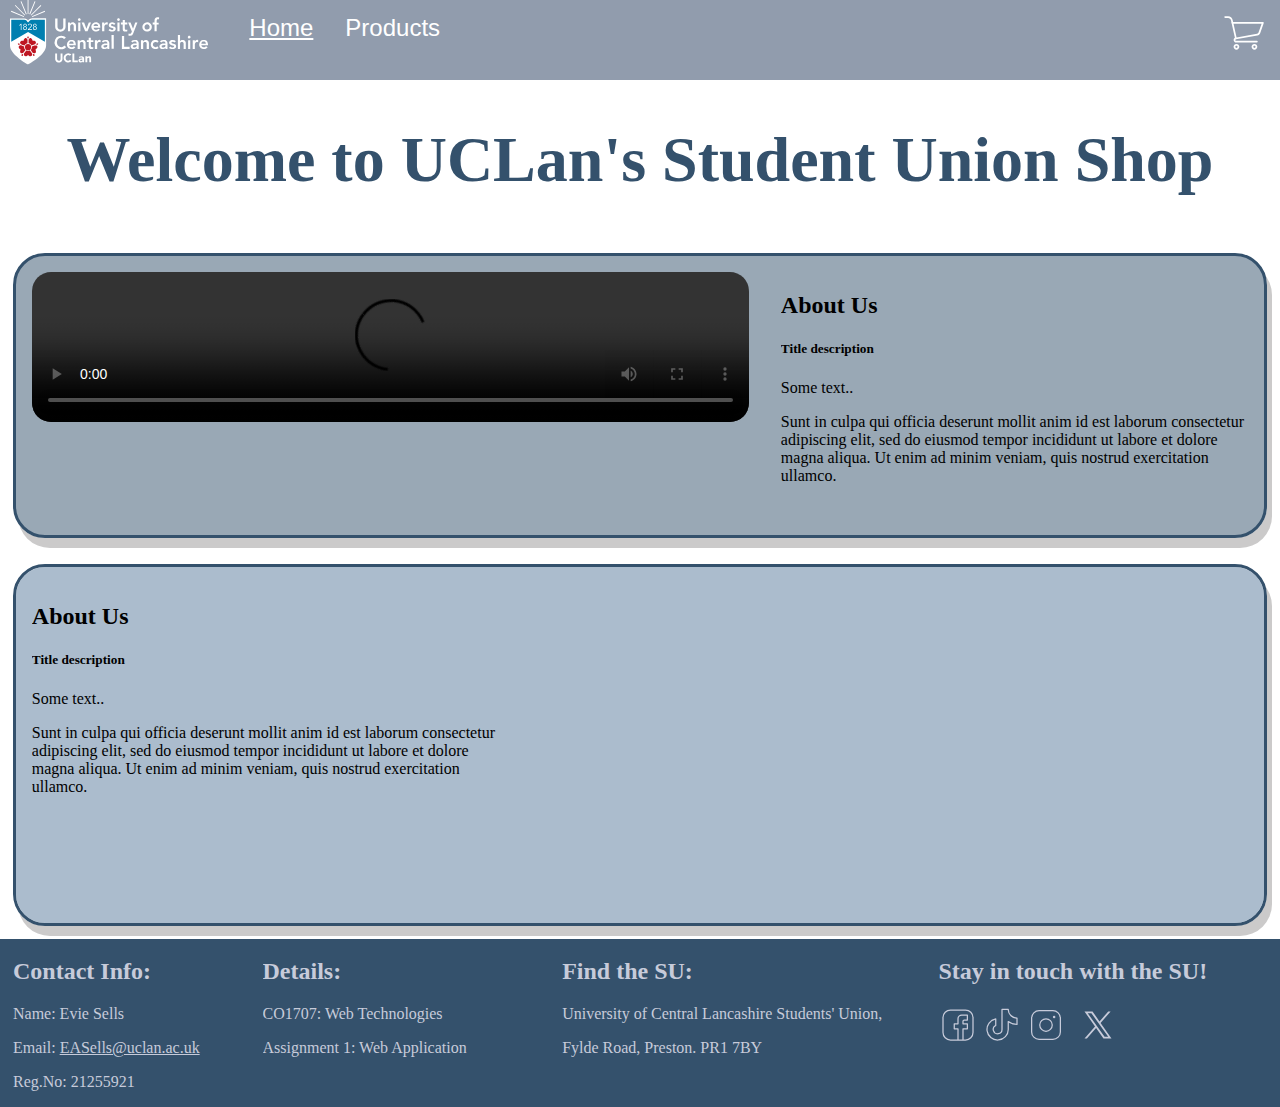
==== index.html @ a4678c53 "Product Page completed" ====
<!-- Conatins 2 videos and a welcome message -->

<!DOCTYPE html>
<html lang="en">

<head>
    <!-- link to the stylesheet -->
    <link rel="stylesheet" href="style.css" type= "text/css">
    <link rel="stylesheet" href="headFootStyle.css" type= "text/css">

    <!-- setting up project -->
    <meta charset="UTF-8">
    <meta name="viewport" content="width=device-width, initial-scale=1">
    <title>Evie Sells - UCLan Shop</title>
</head>

<body>
    <header>
        <nav>
            <!-- navigation bar -->
            <div class="topNavBar">
                <!-- adding in logo -->
                <div class="logo">
                    <img src="resources/images/logo.svg" alt="UCLan logo" height="65rem" >
                </div>

                <!-- adding in hamburg menu icon for mobile users -->
                <a class="mobileMenuIcon splitNav" onclick="openHamburgerNav()"><img src="resources/images/other/hamburger-menu-icon.svg" alt="Menu" height="40px"></a>

                <!-- links for page navigation -->
                <li id="navLinks">
                    <a href="index.html" class="activePage">Home</a>
                    <a href="products.html">Products</a>
                    <a href="cart.html" id="cartText">Cart</a> <!-- id allows to hide/display cart text -->
                </li>

                <!-- cart menu icon for desktop / tablet -->
                <a href="cart.html" id="cartIcon" class="splitNav"><img src="resources/images/other/shopping-cart-image.svg" alt="Cart" height="40px"></a>
            </div>
        </nav>

    </header>

<!-- Main -->
    <div class="welcomeToSU">
        <h1>Welcome to UCLan's Student Union Shop</h1>
    </div>

    <div class="homeSection1">
        <div class="homeSection1Video ">
            <div class="welcomeVideoMp4">
                <video width="40%" controls="controls" style="border-radius: 1.2em;" > <!--style="padding:12px; border-radius: 25px; border:3px solid #34516C;-->
                    <source src= 'resources/video/video.mp4' type="video/mp4" />
                </video>
            </div>
        </div>
        
        <div class="homeSection1Text">
            <h2>About Us</h2>
            <h5>Title description</h5>
            <p>Some text..</p>
            <p>Sunt in culpa qui officia deserunt mollit anim id est laborum consectetur adipiscing elit, sed do eiusmod tempor incididunt ut labore et dolore magna aliqua. Ut enim ad minim veniam, quis nostrud exercitation ullamco.</p>
            <br>
        </div>
    </div>

    <div class="breakPoint"></div>

    <div class="homeSection2">
        <div class="homeSection2Text ">
            <h2>About Us</h2>
            <h5>Title description</h5>
            <p>Some text..</p>
            <p>Sunt in culpa qui officia deserunt mollit anim id est laborum consectetur adipiscing elit, sed do eiusmod tempor incididunt ut labore et dolore magna aliqua. Ut enim ad minim veniam, quis nostrud exercitation ullamco.</p>
            <br>
        </div>

        <div class="homeSection2Video">
            <div class="welcomeVideoYT">
                <iframe width="70%" height="320px" allowfullscreen style="border-radius: 2em; border:none"
                    src="https://youtube.com/embed/EI_lco-qdw8">
                </iframe>
            </div>
        </div>
    </div>

    <div class="breakPoint"></div>

<!-- Footer -->
    <footer>
        <div class="contactInfo">
            <h2>Contact Info:</h2>
            <p>Name: Evie Sells</p>
            <p>Email: <a id="emailAddress" href="mailto:EASells@uclan.ac.uk">EASells@uclan.ac.uk</a></p>
            <p>Reg.No: 21255921</p>
        </div>

        <div class="assignmentDetails">
            <h2>Details:</h2>
            <p>CO1707: Web Technologies</p>
            <p>Assignment 1: Web Application</p>
        </div>

        <div class="FindSU">
            <h2>Find the SU:</h2>
            <p>University of Central Lancashire Students' Union,</p>
            <p>Fylde Road, Preston. PR1 7BY</p>
        </div>

        <div class="socialMediaIcons">
            <h2>Stay in touch with the SU!</h2>

            <div class="iconsFooter">
                <a href="https://www.facebook.com/uclanstudentsunion/">
                    <img src='resources/images/social media icons/facebook-social-media-icon.svg' alt="Facebook icon" height="40">
                </a>
    
                <a href="https://www.tiktok.com/@uclansu">
                    <img src='resources/images/social media icons/tiktok-social-media-icon.svg' alt="TikTok icon" height="40">
                </a>
    
                <a href="https://www.instagram.com/uclansu/">
                    <img src='resources/images/social media icons/instagram-social-media-icon.svg' alt="Instagram icon" height="40">
                </a>
    
                <a href="https://x.com/i/flow/login?redirect_after_login=%2FUCLanSU">
                    <img src='resources/images/social media icons/x-social-media-black-icon.svg' alt="X icon" height="40">
                </a>
            </div>
        </div>
    </div>
    </footer>


<!-- script - JS -->
    <script>
        // Open / Close hamburger navigation function
        function openHamburgerNav()
        {
            // get navLink and set as linksNav
            var linksNav = document.getElementById("navLinks");
            // If nav shown, hide
            if (linksNav.style.display === "inline-table") {
                linksNav.style.display = "none";
            } 
            // If nav hidden, show
            else {
                linksNav.style.display = "inline-table";
            }
        }

    </script>
</body>
</html>
---- style.css ----
/* style sheet */

/* css applied to everything / all screens */
* {
    box-sizing: border-box;
    overflow-x: hidden;
}

body {
    margin: 0;
}
/* css for body -- index page*/
h1 {
    text-align: center;
    color: #34516C;    
}

.welcomeVideoMp4 {
    width: 250%;
    float: inline-start;
}

.welcomeVideoYT {
    width: 140%;
    float: inline-start;
}

.homeSection1 {  
    display: flex;
    flex-wrap: wrap;
    margin: 1%; 
    border-radius: 2em;
    border:3px solid #34516C;
    height: auto;
    background-color: rgb(52, 81, 108, 0.5);  /* primary grey set at 50% transparany */
    box-shadow: 5px 10px #cbcaca;
}

.homeSection1Video {
    flex: 60%;
    border-radius: 2em;
    padding: 1em;
}

.homeSection1Text {
    flex: 40%;
    padding: 1em;
}

.homeSection2 {  
    display: flex;
    flex-wrap: wrap;
    margin: 1%; 
    border-radius: 2em;
    border: 3px solid #34516C;
    box-shadow: 5px 10px #cbcaca;
}

.homeSection2Text {
    flex: 40%;
    background-color:  rgb(87, 122, 155, 0.5);  /* slate set at 50% transparany */
    padding: 1em;
}

.homeSection2Video {
    flex: 60%;
    background-color:  rgb(87, 122, 155, 0.5);  /* slate set at 50% transparany */
    padding: 1em;
}

/* css for product page */
.productCard {
    /* box-shadow: 0 4px 8px 0 rgba(0, 0, 0, 0.2); */
    border: solid #34516C;
    border-radius: 25px;
    max-width: 250px;
    margin: 0.7em;
    padding: 0.5em;
    text-align: center;
    font-family: arial;
  }
  
.productPrice {
    color: grey;
    font-size: 1.2em;
}

.productDescription{
    font-size: 1em;
}

.productName{
    font-size: 1.3em;
}

.productCard button {
    border: solid #34516C;
    border-radius: 16px;
    outline: 0;
    padding: 8px;
    color: white;
    background-color: #34516C;
    text-align: center;
    cursor: pointer;
    width: 100%;
    font-size: 1em;
}

.productCard button:hover {
    opacity: 0.7;
}

#tshirtContainer {
    display: flex;
    flex-wrap: wrap;
    justify-content: center;
}

#hoodyContainer {
    display: flex;
    flex-wrap: wrap;
    justify-content: center;
    border: none;
}

#jumperContainer {
    display: flex;
    flex-wrap: wrap;
    justify-content: center;
    border: none;
}


/* css for mobile version */
@media screen and (max-width: 768px) {
    /* css for all */
    h1 {
        font-size: 2em;
    }

    /* css for index page */
    .homeSection1 {
        flex-direction: column;
    }

    .homeSection2 {
        flex-direction: column;
    }

}

   /* css for tablet version */
@media screen and (max-width: 1024px) and (min-width: 769px) {
    /* css for all */
    h1 {
        font-size: 3em;
    }
    
}

  /* css for desktop version */
@media screen and (min-width: 1025px) {    
    /* css for all */
    h1 {
        font-size: 4em;
    }
}
---- headFootStyle.css ----
/* style sheet for header and footer */

/* css applied to everything / all screens */
* {
    box-sizing: border-box;
    overflow-x: hidden;
}

/* css for navigation bar */
header {
    width: 100%;
    height: auto;
    position: sticky;
    background-color: #919CAD; /* Silver from colour palette */
}

.logo {
    padding-left: 10px;
    padding-right: 25px;
    float: left;
    height: 15%;
}

.topNavBar a.activePage {
    text-decoration: underline;
}

.topNavBar {
    background-color: #919CAD;
    overflow: hidden;
    position: relative;
}
  
.topNavBar a {
    color: white;
    font-family: 'Segoe UI', Tahoma, 'Geneva', Verdana, sans-serif;
    padding: 14px 16px 0.9em;
    display: block;
    text-decoration: none;
    font-size: 1.5em;
    font-weight: 480;
}
  
.topNavBar a:hover {
    text-decoration: underline;
}
  
.topNavBar a.splitNav {
    float: right;
    padding-top: 1%; 
}



/* css for footer */
footer {
    display: grid;
    gap: 1px 3px;
    left: 0;
    bottom: 0;
    width: 100%;
    background-color: #34516C;
    color: #C7CBDA;
    text-align: left;
}

#emailAddress {
    color: #C7CBDA;
}

.iconsFooter {
    display: block;
    margin: auto;
    width: 100%;
}

.socialMediaIcons a {
    text-decoration: none;
} 



/* css for mobile version */
@media screen and (max-width: 768px) {
    /* css for navigation */
    .topNavBar a#cartIcon {
        display: none;
    }

    .topNavBar #navLinks {
        display: none;
        width: 100%;
        font-size: 0.8em;
        background-color: rgb(52, 81, 108, 0.3);
    }

    .topNavBar a.mobileMenuIcon {
        display: inline;
    }

    .topNavBar a#cartText {
        display: inline-table;
    }


    /* css for body */





    /* css for footer */
    .contactInfo {
        margin-left: 5%;
        margin-right: 2%;
        text-decoration: none;
        grid-column: 1;
    }
    
    .assignmentDetails {
        margin-left: 2%;
        margin-right: 2%;
        grid-column: 2;
    }
    
    .FindSU {
        margin-right: 2%;
        margin-left: 5%;
        grid-column: 1;
        grid-row: 2;
    }
    
    .socialMediaIcons {
        display: inline;
        margin: 2%;
        grid-column: 2;
        grid-row: 2;
    }
    
}


   /* css for tablet version */
@media screen and (max-width: 1024px) and (min-width: 769px) {
    /* css for navigation */
    .topNavBar a {
        float: inline-start;
    }

    .topNavBar a#cartIcon {
        display: inline;
        padding-top: 1%; 
    }

    .topNavBar #navLinks {
        display: inline-block;
    }

    .topNavBar a.mobileMenuIcon {
        display: none;
    }

    .topNavBar a#cartText {
        display: none;
    }


    /* css for body */




    /* css for footer */
    .contactInfo {
        margin-left: 5%;
        margin-right: 2%;
        text-decoration: none;
        grid-column: 1;
    }
        
    .FindSU {
        margin-right: 2%;
        margin-left: 5%;
        grid-column: 3;
    }
    
}



  /* css for desktop version */
@media screen and (min-width: 1025px) {
    /* css for navigation */
    .topNavBar a {
        float: inline-start;
    }

    .topNavBar a#cartIcon {
        display: inline;
        padding-top: 1%; 
    }

    .topNavBar #navLinks {
        display: inline-block;
    }

    .topNavBar a.mobileMenuIcon {
        display: none;
    }

    .topNavBar a#cartText {
        display: none;
    }
    
    /* css for body */
   



    /* css for footer */
    .contactInfo {
        margin-left: 5%;
        margin-right: 2%;
        text-decoration: none;
        grid-column: 1;
    }
    
    #emailAddress {
        color: #C7CBDA;
    }
    
    .FindSU {
        margin-right: 2%;
        margin-left: 5%;
        grid-column: 3;
    }
    
    .socialMediaIcons {
        display: inline;
        grid-column: 4;
    }
}
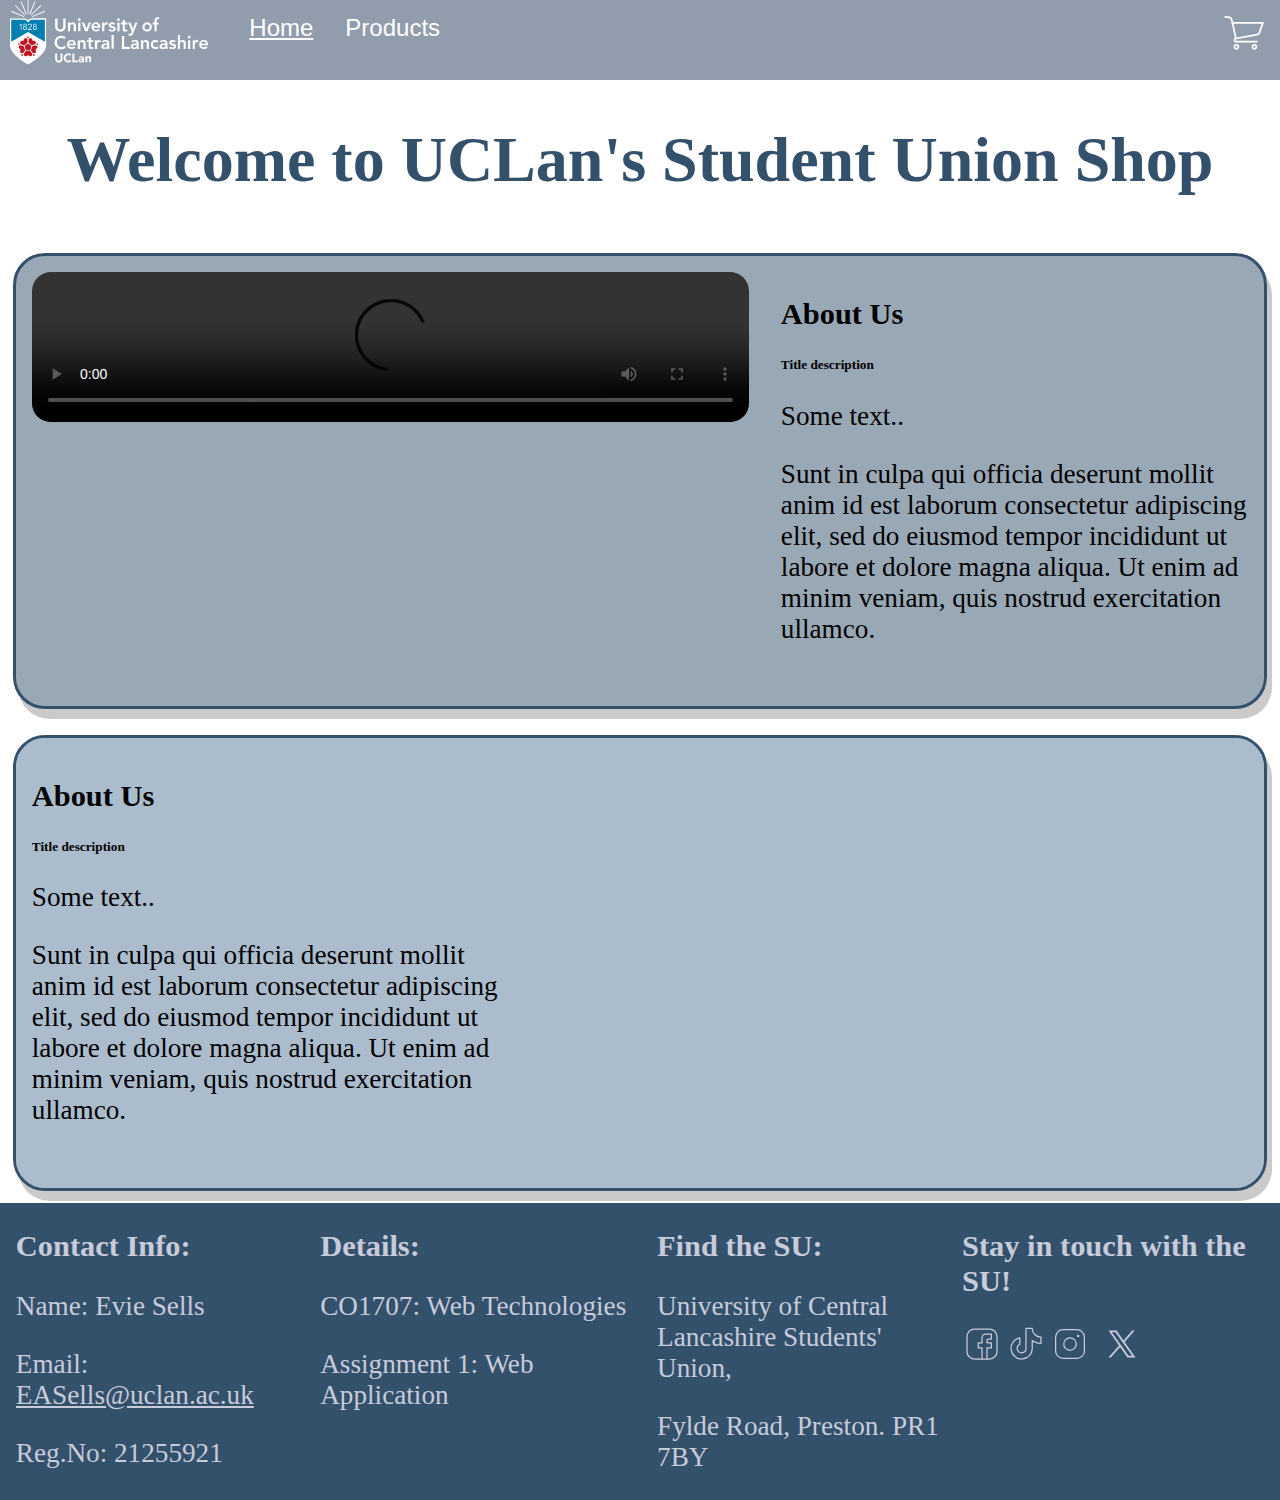
==== commit 462e5dca: "Item page and product page updates" ====
--- a/index.html
+++ b/index.html
@@ -1,4 +1,10 @@
 <!-- Conatins 2 videos and a welcome message -->
+<!-- 
+Evie Sells
+Reg No. 21255921
+Email: EASells@uclan.ac.uk 
+-->
+
 
 <!DOCTYPE html>
 <html lang="en">
@@ -29,9 +35,9 @@
 
                 <!-- links for page navigation -->
                 <li id="navLinks">
-                    <a href="index.html" class="activePage">Home</a>
-                    <a href="products.html">Products</a>
-                    <a href="cart.html" id="cartText">Cart</a> <!-- id allows to hide/display cart text -->
+                    <a href="index.html" target="_self"  class="activePage">Home</a>
+                    <a href="products.html" target="_self" >Products</a>
+                    <a href="cart.html" target="_self" id="cartText">Cart</a> <!-- id allows to hide/display cart text -->
                 </li>
 
                 <!-- cart menu icon for desktop / tablet -->
--- a/style.css
+++ b/style.css
@@ -9,12 +9,13 @@
 body {
     margin: 0;
 }
+
+h1 {
+    text-align: center;
+    color: #34516C;    
+}
+
 /* css for body -- index page*/
-h1 {
-    text-align: center;
-    color: #34516C;    
-}
-
 .welcomeVideoMp4 {
     width: 250%;
     float: inline-start;
@@ -68,7 +69,23 @@
     padding: 1em;
 }
 
+
+
 /* css for product page */
+
+#scrollToTopBtn {
+    float: right;
+    position: fixed;
+    border: solid #34516C;
+    border-radius: 100px;
+    background-color: #34516C;
+    color: white;
+    font-size: 100%;
+    padding: 10px;
+    margin: 10px;
+}
+
+
 .productCard {
     /* box-shadow: 0 4px 8px 0 rgba(0, 0, 0, 0.2); */
     border: solid #34516C;
@@ -89,11 +106,11 @@
     font-size: 1em;
 }
 
-.productName{
+.productName {
     font-size: 1.3em;
 }
 
-.productCard button {
+.addToBagBtn {
     border: solid #34516C;
     border-radius: 16px;
     outline: 0;
@@ -110,6 +127,15 @@
     opacity: 0.7;
 }
 
+.productCard .productImage:hover {
+    opacity: 0.5;
+}
+
+.readMoreLink {
+    font-size: 0.9em;
+    padding: auto;
+}
+
 #tshirtContainer {
     display: flex;
     flex-wrap: wrap;
@@ -120,16 +146,50 @@
     display: flex;
     flex-wrap: wrap;
     justify-content: center;
-    border: none;
 }
 
 #jumperContainer {
     display: flex;
     flex-wrap: wrap;
     justify-content: center;
-    border: none;
-}
-
+}
+
+
+/* css for item page */
+#backToPageBtn {
+    float: left;
+    position: fixed;
+    border: solid #34516C;
+    border-radius: 100px;
+    background-color: #34516C;
+    color: white;
+    font-size: 100%;
+    padding: 10px;
+    margin: 10px;
+}
+
+.itemPageContainer {
+    display: block;
+    flex-wrap: wrap;
+    justify-content: center;
+    text-align: center;
+    margin: 0.7em;
+    /* padding: 0.5em;     */
+}
+
+#imageProduct {
+    margin-left: auto;
+    margin-right: auto;
+    display: block;
+}
+
+#colourText {
+    display: inline;
+}
+
+#colourProduct {
+    display: inline;
+}
 
 /* css for mobile version */
 @media screen and (max-width: 768px) {
@@ -147,6 +207,27 @@
         flex-direction: column;
     }
 
+    /* css for item page */
+    #descProduct {
+        font-size: 1em;
+    }
+    
+    #nameProduct {
+        font-size: 1.5em;
+    }
+
+    #priceProduct {
+        font-size: 1.3em;
+    } 
+
+    #colourText {
+        font-size: 1.3em;
+    }
+
+    #colourProduct {
+        font-size: 1.3em;
+    }
+
 }
 
    /* css for tablet version */
@@ -155,7 +236,29 @@
     h1 {
         font-size: 3em;
     }
-    
+
+    /* css for item page */
+    #descProduct {
+        font-size: 1.5em;
+    }
+
+    #nameProduct {
+        font-size: 1.9em;
+    }
+
+    #priceProduct {
+        font-size: 1.7em;
+    } 
+
+    #colourText {
+        font-size: 1.7em;
+    }
+
+    #colourProduct {
+        font-size: 1.7em;
+    }
+
+
 }
 
   /* css for desktop version */
@@ -164,4 +267,26 @@
     h1 {
         font-size: 4em;
     }
+    
+    /* css for item page */
+    #descProduct {
+        font-size: 2.1em;
+    }
+
+    #nameProduct {
+        font-size: 2.5em;
+    }
+
+    #priceProduct {
+        font-size: 2.3em;
+    } 
+
+    #colourText {
+        font-size: 2.3em;
+    }
+
+    #colourProduct {
+        font-size: 2.3em;
+    }
+
 }--- a/headFootStyle.css
+++ b/headFootStyle.css
@@ -102,11 +102,15 @@
         display: inline-table;
     }
 
-
-    /* css for body */
-
-
-
+    /* css for all */
+
+    h2 {
+        font-size: 1.25em;
+    }
+
+    p {
+        font-size: 1em;
+    }
 
 
     /* css for footer */
@@ -164,11 +168,14 @@
         display: none;
     }
 
-
-    /* css for body */
-
-
-
+    /* css for all */
+    h2 {
+        font-size: 1.5em;
+    }
+
+    p {
+        font-size: 1.3em;
+    }
 
     /* css for footer */
     .contactInfo {
@@ -212,7 +219,14 @@
         display: none;
     }
     
-    /* css for body */
+    /* css for all */
+    h2 {
+        font-size: 1.9em;
+    }
+
+    p {
+        font-size: 1.7em;
+    }
    
 
 
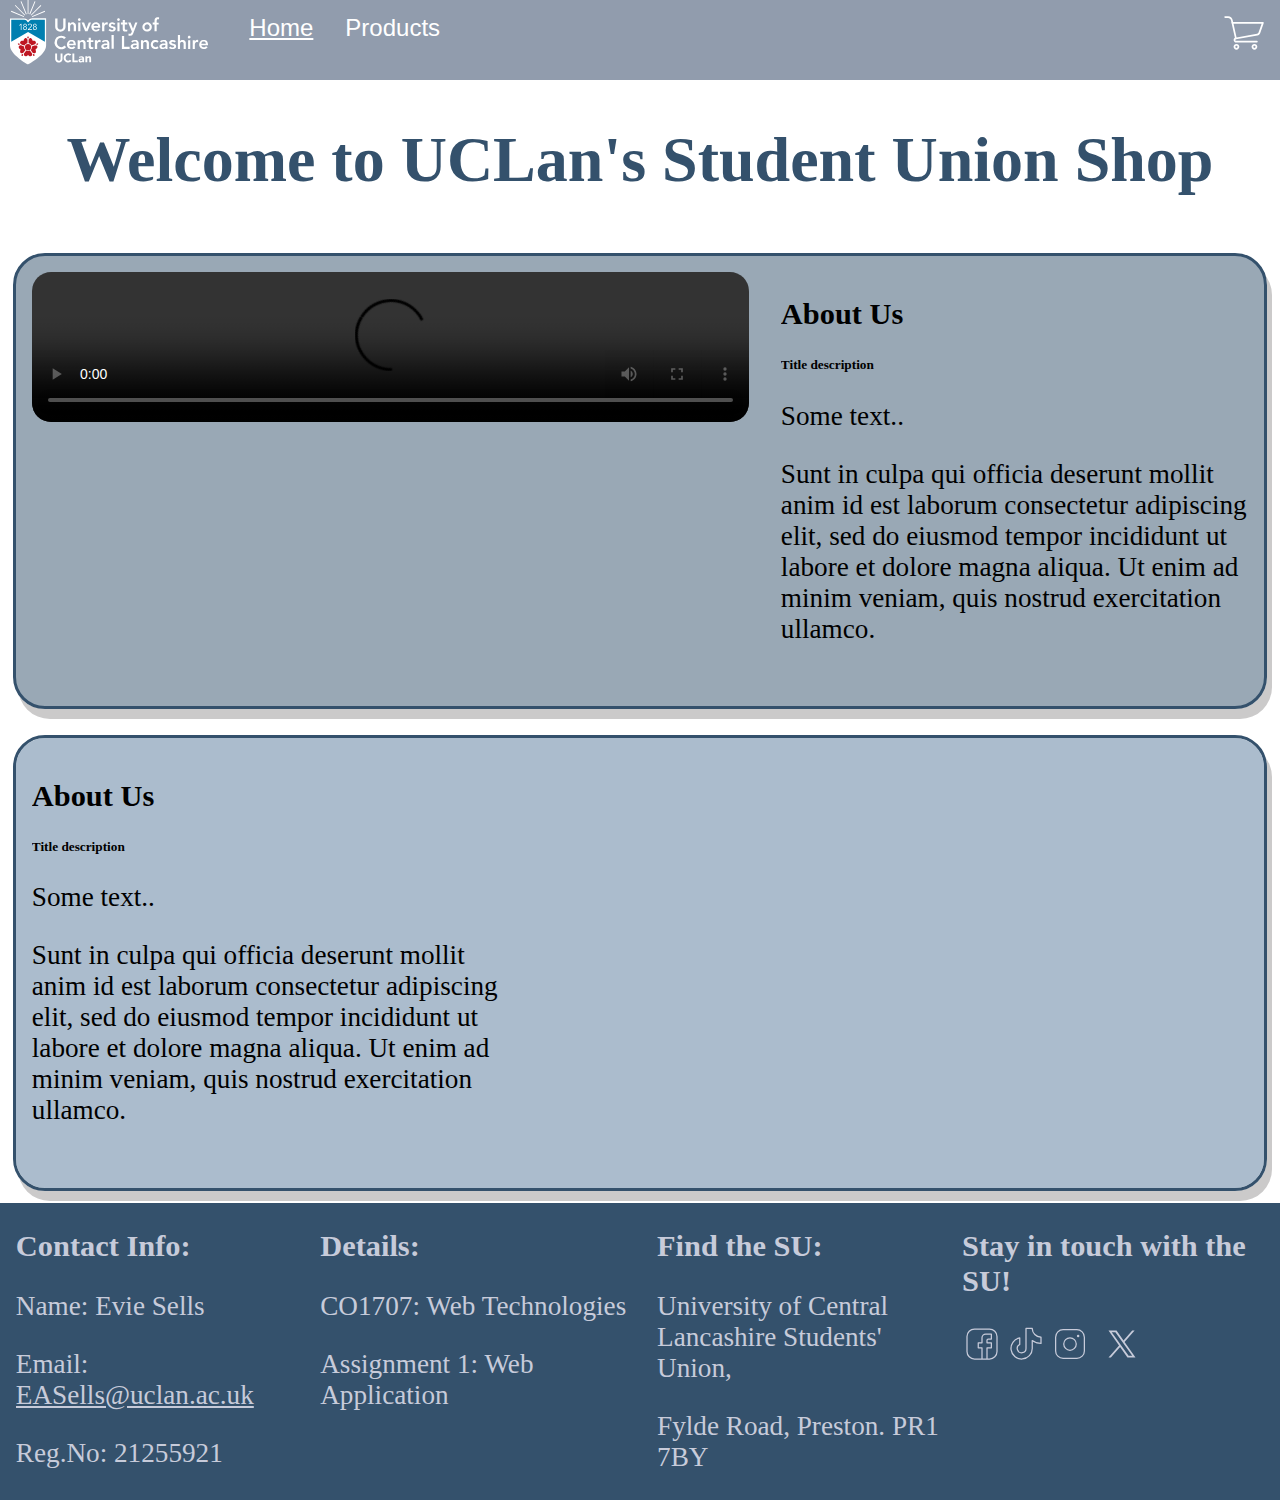
==== commit 326e6975: "back to product update" ====
--- a/index.html
+++ b/index.html
@@ -155,6 +155,9 @@
             }
         }
 
+        //sets scroll height to 0 -- for products page
+        sessionStorage.setItem("scrollHeight", 0);
+
     </script>
 </body>
 </html>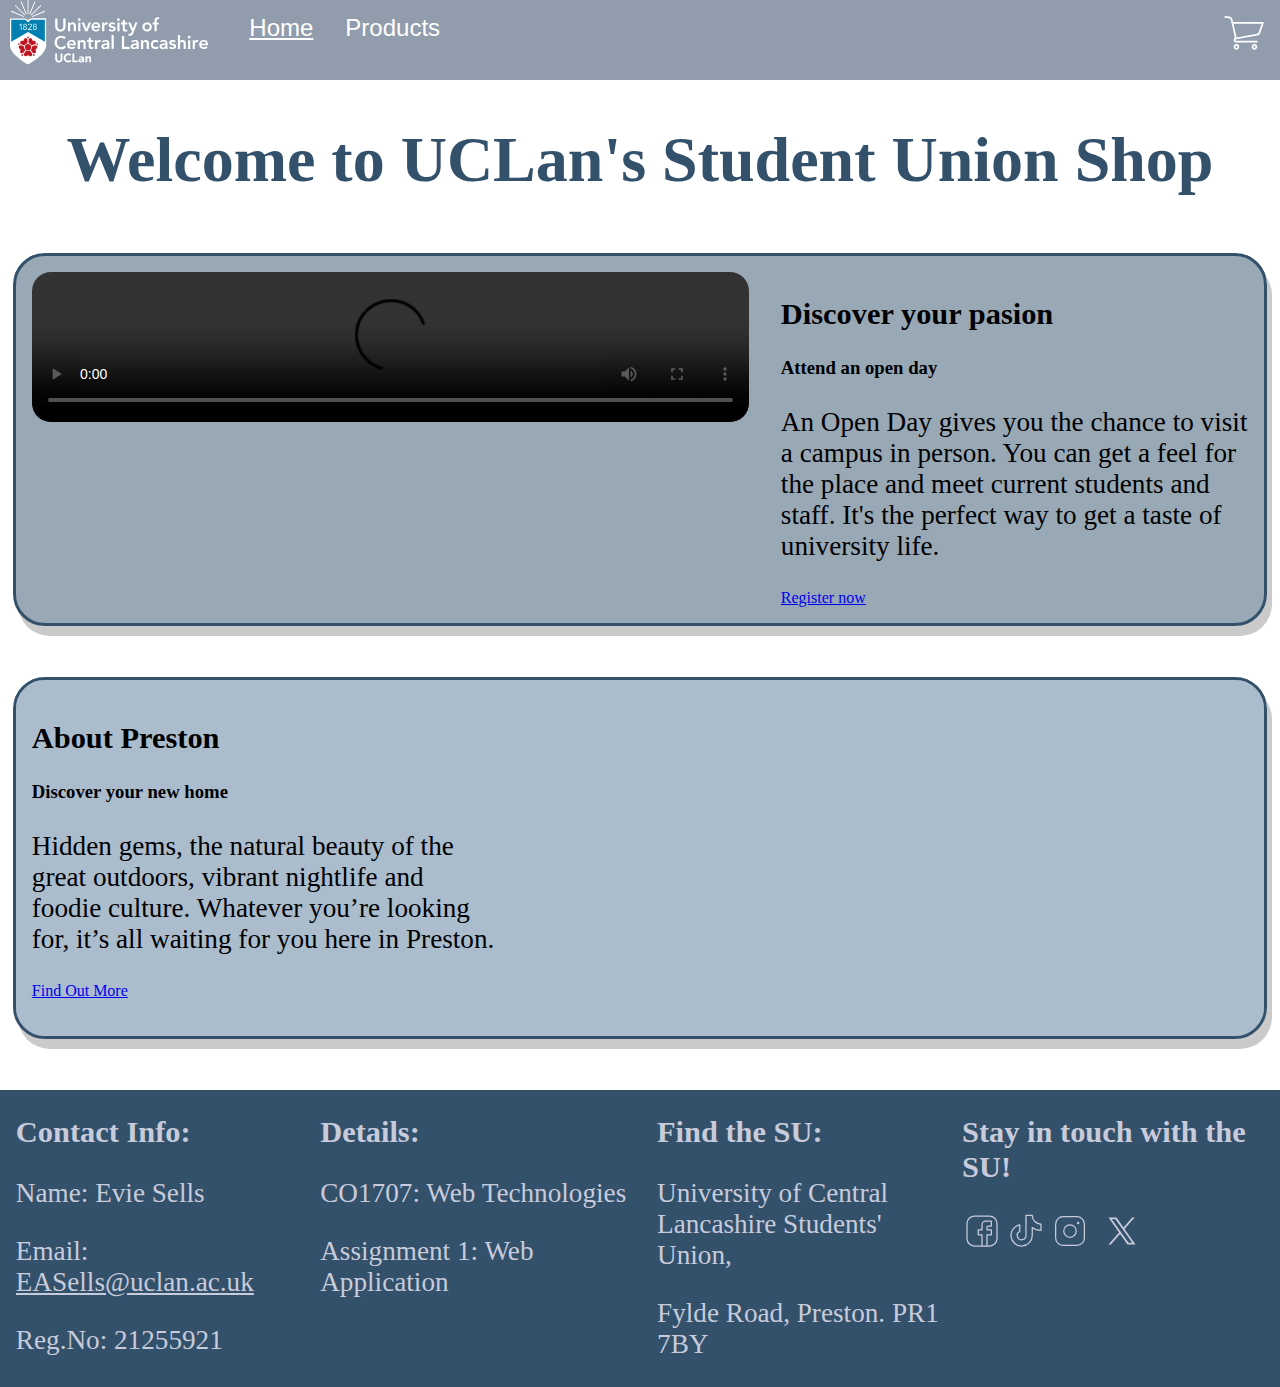
==== commit 14c85e1a: "total price added" ====
--- a/index.html
+++ b/index.html
@@ -44,7 +44,6 @@
                 <a href="cart.html" id="cartIcon" class="splitNav"><img src="resources/images/other/shopping-cart-image.svg" alt="Cart" height="40px"></a>
             </div>
         </nav>
-
     </header>
 
 <!-- Main -->
@@ -55,17 +54,19 @@
     <div class="homeSection1">
         <div class="homeSection1Video ">
             <div class="welcomeVideoMp4">
-                <video width="40%" controls="controls" style="border-radius: 1.2em;" > <!--style="padding:12px; border-radius: 25px; border:3px solid #34516C;-->
+                <video width="40%" controls="controls" style="border-radius: 1.2em;" >
                     <source src= 'resources/video/video.mp4' type="video/mp4" />
                 </video>
             </div>
         </div>
         
         <div class="homeSection1Text">
-            <h2>About Us</h2>
-            <h5>Title description</h5>
-            <p>Some text..</p>
-            <p>Sunt in culpa qui officia deserunt mollit anim id est laborum consectetur adipiscing elit, sed do eiusmod tempor incididunt ut labore et dolore magna aliqua. Ut enim ad minim veniam, quis nostrud exercitation ullamco.</p>
+            <h2>Discover your pasion</h2>
+            <h3>Attend an open day </h3>
+            <p>An Open Day gives you the chance to visit a campus in person. You can get a feel for the place and meet current students and staff. 
+                It's the perfect way to get a taste of university life.
+            </p>
+            <a href="https://www.uclan.ac.uk/open-days" target="_blank" >Register now</a>
             <br>
         </div>
     </div>
@@ -74,10 +75,11 @@
 
     <div class="homeSection2">
         <div class="homeSection2Text ">
-            <h2>About Us</h2>
-            <h5>Title description</h5>
-            <p>Some text..</p>
-            <p>Sunt in culpa qui officia deserunt mollit anim id est laborum consectetur adipiscing elit, sed do eiusmod tempor incididunt ut labore et dolore magna aliqua. Ut enim ad minim veniam, quis nostrud exercitation ullamco.</p>
+            <h2>About Preston</h2>
+            <h3>Discover your new home</h3>
+            <p>Hidden gems, the natural beauty of the great outdoors, vibrant nightlife and foodie culture. 
+                Whatever you’re looking for, it’s all waiting for you here in Preston.</p>
+                <a href="https://www.uclan.ac.uk/campuses/preston" target="_blank" >Find Out More</a>
             <br>
         </div>
 
--- a/style.css
+++ b/style.css
@@ -13,6 +13,10 @@
 h1 {
     text-align: center;
     color: #34516C;    
+}
+
+.breakPoint {
+    margin: 2%;
 }
 
 /* css for body -- index page*/
@@ -76,9 +80,9 @@
 #scrollToTopBtn {
     float: right;
     position: fixed;
-    border: solid #34516C;
+    border: solid #577A9B;
     border-radius: 100px;
-    background-color: #34516C;
+    background-color: #577A9B; /* slate */
     color: white;
     font-size: 100%;
     padding: 10px;
@@ -136,6 +140,10 @@
     padding: auto;
 }
 
+.readMoreLink:hover {
+    text-decoration: underline;
+}
+
 #tshirtContainer {
     display: flex;
     flex-wrap: wrap;
@@ -158,7 +166,7 @@
 /* css for item page */
 #backToPageBtn {
     float: left;
-    position: fixed;
+    position: absolute;
     border: solid #34516C;
     border-radius: 100px;
     background-color: #34516C;
@@ -191,6 +199,99 @@
     display: inline;
 }
 
+
+
+
+
+/* css for cart page */
+/* .itemCartCard {
+    display: flex;
+    flex-direction: row;
+}
+
+.itemCartCard .splitScreen {
+    float: right;
+}
+
+.quanityItemCart {
+    display: flex;
+    flex-direction: column;
+}
+ */
+#itemCartContainer {
+    display: flex;
+    flex-direction: column;
+    margin: 10px;
+}
+
+.itemCartCard {
+    display: grid;
+    flex-direction: row;
+    justify-content: stretch;
+    align-items: stretch;
+    border-bottom: 2px solid #C7CBDA;
+    margin-top: 5px;
+    margin-bottom: 3px;
+}
+
+.itemCartImage {
+    grid-column: 1;
+}
+.itemCartCard .itemCartImage:hover {
+    opacity: 0.5;
+}
+
+.itemCartInfo{
+    display: flex;
+    flex-direction: column;
+    /* justify-content: left; */
+    grid-column: 2;
+    margin:0;
+}
+
+.itemCartQuanity {
+    display: flex;
+    flex-direction: column;
+    grid-column: 3;
+}
+
+.quantityBtns {
+    display: inline;
+    justify-items: center;
+}
+
+.itemCartName {
+    margin-top: 0;
+    margin-bottom: 0;
+}
+
+.itemCartPrice {
+    margin-top: 3px;
+    margin-bottom: 0;
+}
+
+.itemCartColour {
+    margin-top: 3px;
+    margin-bottom: 0;
+}
+
+.itemCartQuantityText {
+    margin-top: 0;
+    margin-bottom: 0;
+}
+
+.itemCartQuantityInfo {
+    margin-top: 5px;
+    margin-bottom: 5px;
+}
+
+
+
+
+
+
+
+
 /* css for mobile version */
 @media screen and (max-width: 768px) {
     /* css for all */
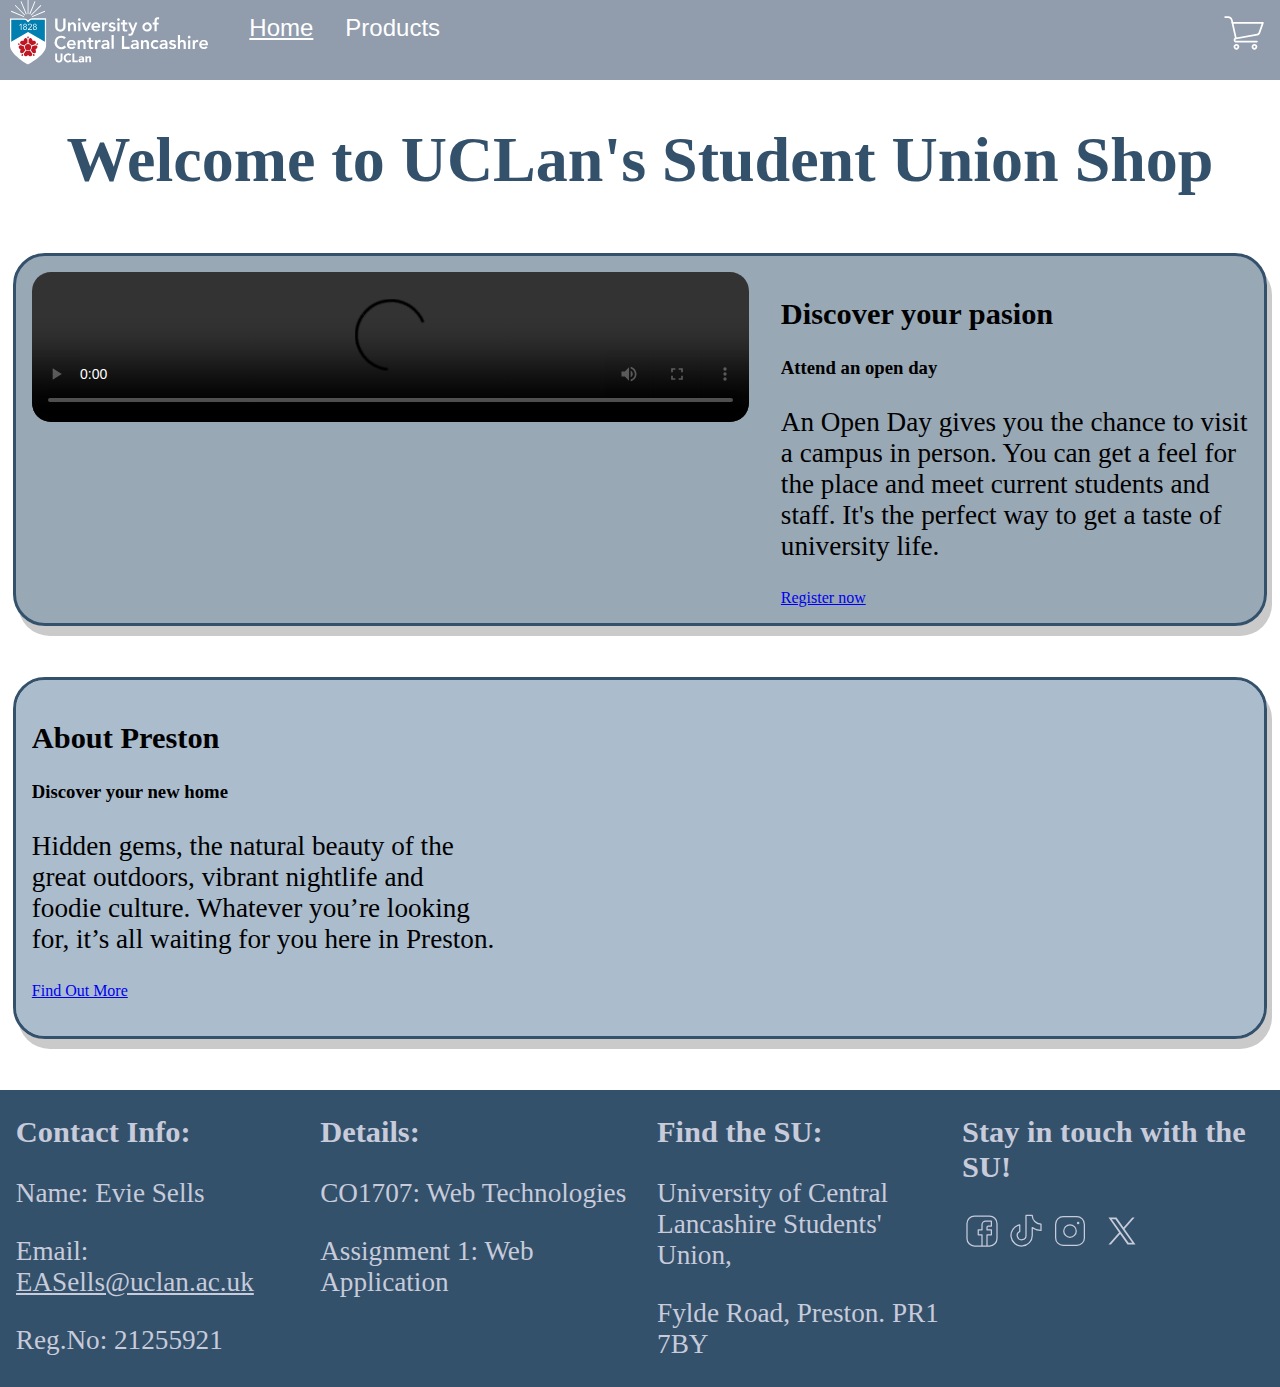
==== commit 986928cd: "update to cart page" ====
--- a/index.html
+++ b/index.html
@@ -50,8 +50,8 @@
     <div class="welcomeToSU">
         <h1>Welcome to UCLan's Student Union Shop</h1>
     </div>
-
-    <div class="homeSection1">
+    
+    <section class="homeSection1">
         <div class="homeSection1Video ">
             <div class="welcomeVideoMp4">
                 <video width="40%" controls="controls" style="border-radius: 1.2em;" >
@@ -69,11 +69,11 @@
             <a href="https://www.uclan.ac.uk/open-days" target="_blank" >Register now</a>
             <br>
         </div>
-    </div>
+    </section>
 
     <div class="breakPoint"></div>
 
-    <div class="homeSection2">
+    <section class="homeSection2">
         <div class="homeSection2Text ">
             <h2>About Preston</h2>
             <h3>Discover your new home</h3>
@@ -90,7 +90,7 @@
                 </iframe>
             </div>
         </div>
-    </div>
+    </section>
 
     <div class="breakPoint"></div>
 
@@ -136,7 +136,6 @@
                 </a>
             </div>
         </div>
-    </div>
     </footer>
 
 
--- a/style.css
+++ b/style.css
@@ -81,7 +81,7 @@
     float: right;
     position: fixed;
     border: solid #577A9B;
-    border-radius: 100px;
+    border-radius: 25px;
     background-color: #577A9B; /* slate */
     color: white;
     font-size: 100%;
@@ -89,6 +89,9 @@
     margin: 10px;
 }
 
+#scrollToTopBtn:hover {
+    opacity: 0.7;
+}
 
 .productCard {
     /* box-shadow: 0 4px 8px 0 rgba(0, 0, 0, 0.2); */
@@ -200,24 +203,7 @@
 }
 
 
-
-
-
 /* css for cart page */
-/* .itemCartCard {
-    display: flex;
-    flex-direction: row;
-}
-
-.itemCartCard .splitScreen {
-    float: right;
-}
-
-.quanityItemCart {
-    display: flex;
-    flex-direction: column;
-}
- */
 #itemCartContainer {
     display: flex;
     flex-direction: column;
@@ -244,7 +230,6 @@
 .itemCartInfo{
     display: flex;
     flex-direction: column;
-    /* justify-content: left; */
     grid-column: 2;
     margin:0;
 }
@@ -285,12 +270,32 @@
     margin-bottom: 5px;
 }
 
-
-
-
-
-
-
+#bagEmptyBtn {
+    border: solid #577A9B;
+    border-radius: 25px;
+    background-color: #577A9B; /* slate */
+    color: white;
+    font-size: 100%;
+    width: 50%;
+    padding: 10px;
+    margin-left: 25%;
+    margin-right: 25%;
+}
+
+#bagEmptyBtn:hover {
+    opacity: 0.7;
+}
+
+#totalPrice {
+    border: solid #577A9B;
+    border-radius: 25px;
+    background-color: #577A9B; /* slate */
+    color: white;
+    font-size: 100%;
+    padding: 10px;
+    margin: 10px;
+    float: right;
+}
 
 /* css for mobile version */
 @media screen and (max-width: 768px) {
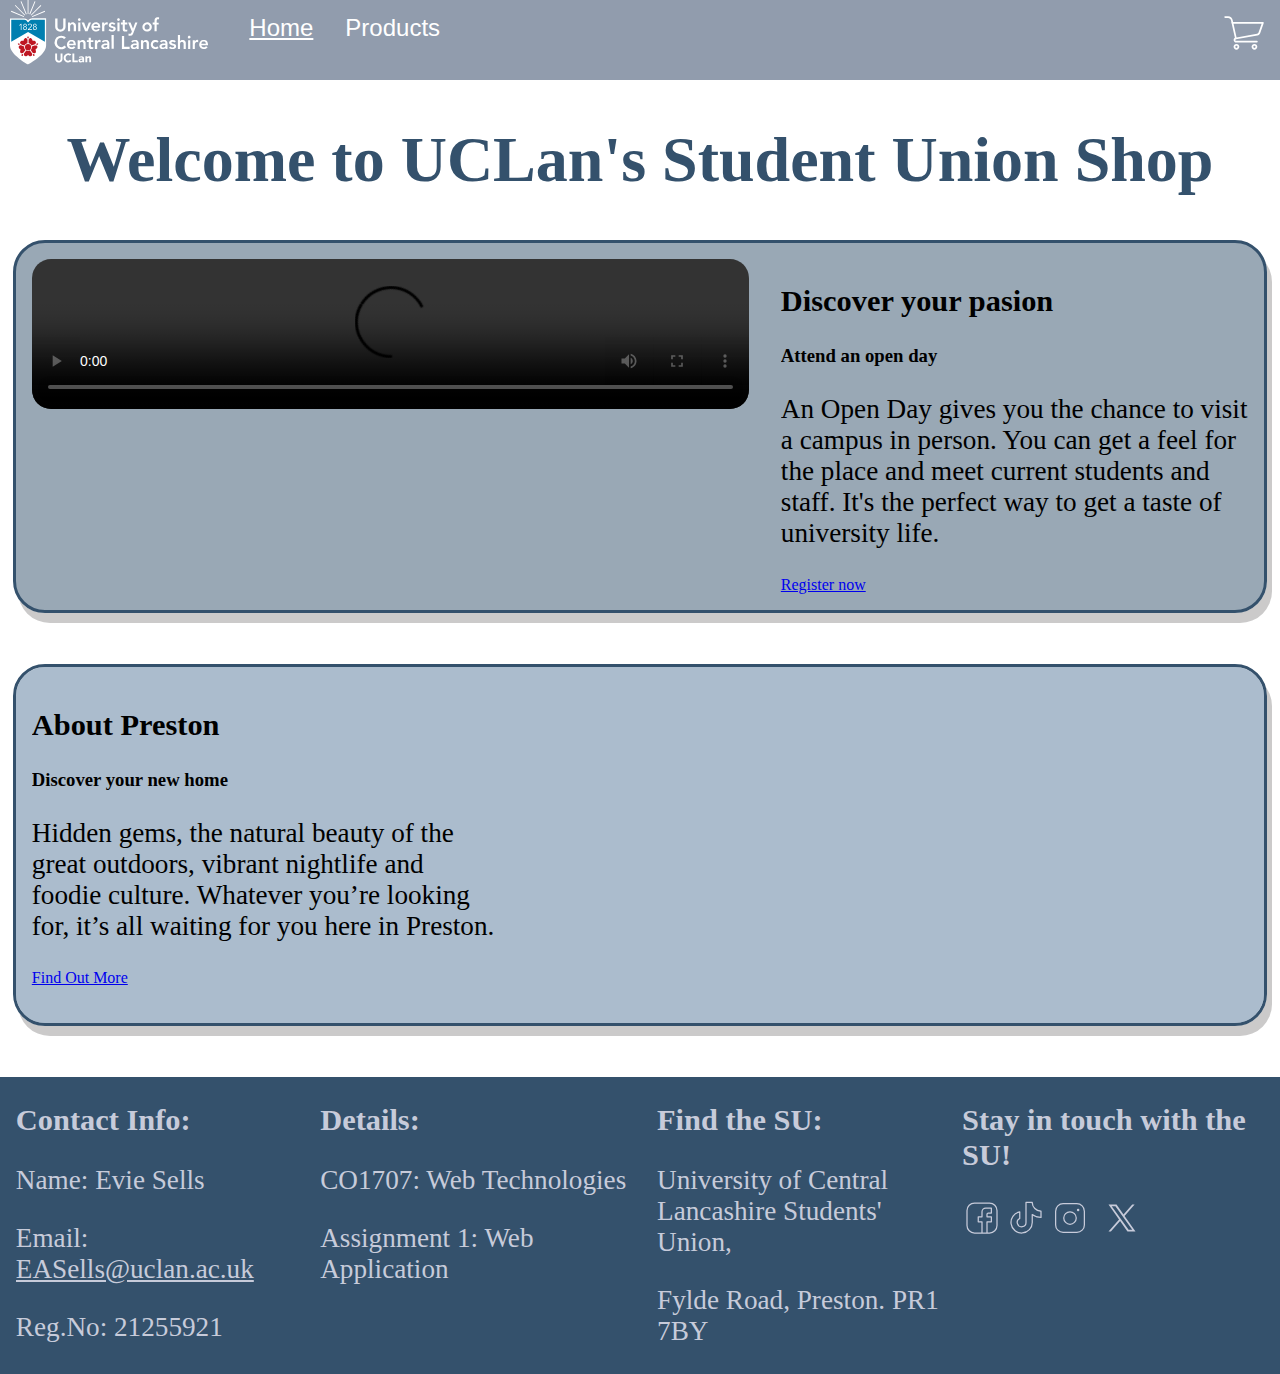
==== commit f3ee9d9b: "update to README" ====
--- a/index.html
+++ b/index.html
@@ -47,9 +47,7 @@
     </header>
 
 <!-- Main -->
-    <div class="welcomeToSU">
-        <h1>Welcome to UCLan's Student Union Shop</h1>
-    </div>
+    <h1>Welcome to UCLan's Student Union Shop</h1>
     
     <section class="homeSection1">
         <div class="homeSection1Video ">
--- a/headFootStyle.css
+++ b/headFootStyle.css
@@ -50,7 +50,9 @@
     padding-top: 1%; 
 }
 
-
+.topNavBar a.mobileMenuIcon:hover {
+    opacity: 0.7;
+}
 
 /* css for footer */
 footer {
@@ -239,10 +241,6 @@
         grid-column: 1;
     }
     
-    #emailAddress {
-        color: #C7CBDA;
-    }
-    
     .FindSU {
         margin-right: 2%;
         margin-left: 5%;
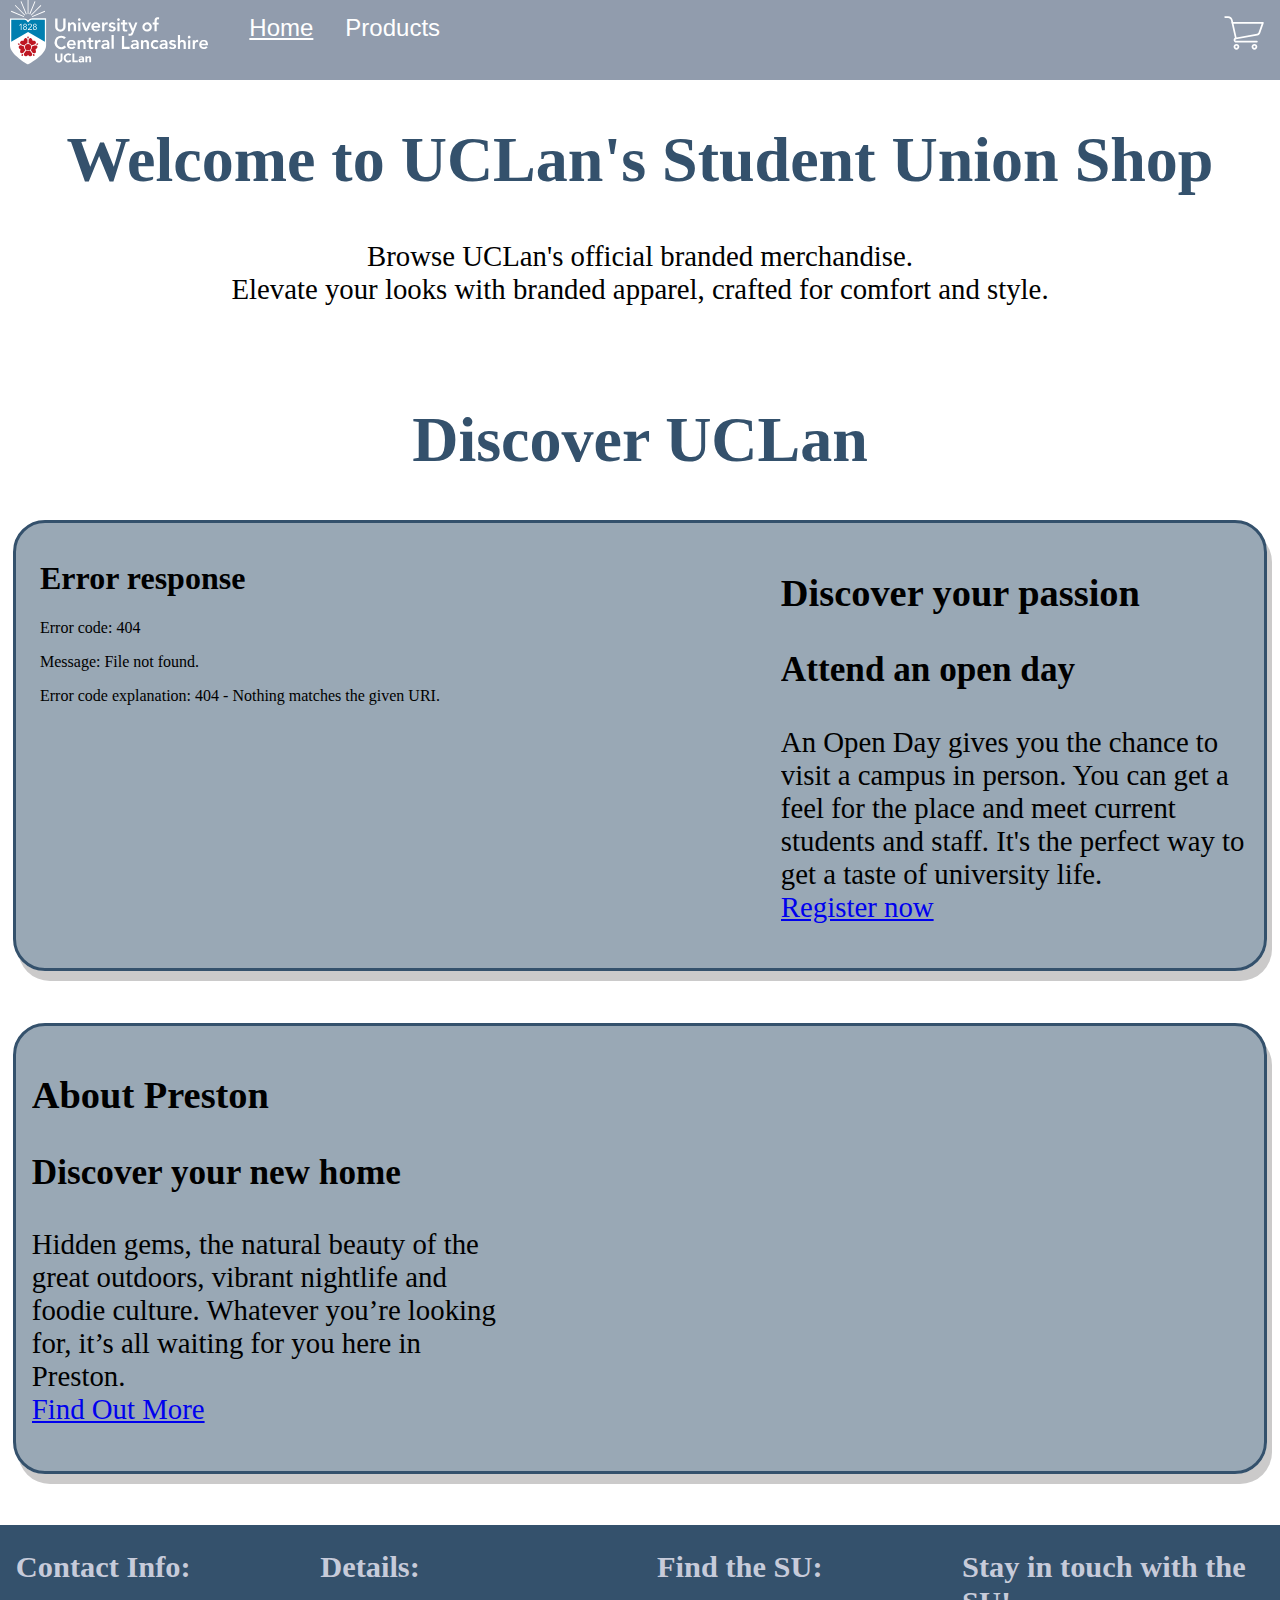
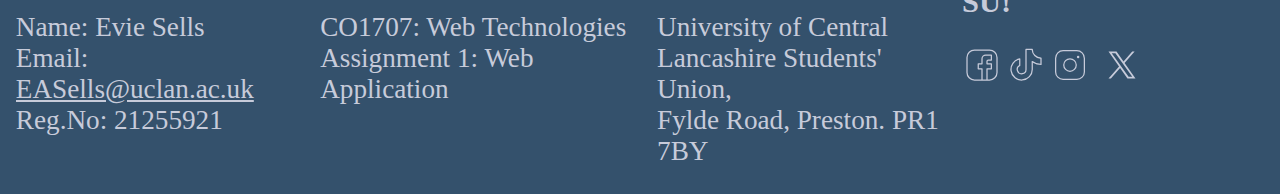
==== commit c37f95fa: "update to readme and footer" ====
--- a/index.html
+++ b/index.html
@@ -47,43 +47,56 @@
     </header>
 
 <!-- Main -->
-    <h1>Welcome to UCLan's Student Union Shop</h1>
+    <section>
+        <h1>Welcome to UCLan's Student Union Shop</h1>
+        <p id="homeText">
+            Browse UCLan's official branded merchandise.
+            <br>
+            Elevate your looks with branded apparel, crafted for comfort and style.
+        </p>
+    </section>
     
-    <section class="homeSection1">
-        <div class="homeSection1Video ">
-            <div class="welcomeVideoMp4">
-                <video width="40%" controls="controls" style="border-radius: 1.2em;" >
-                    <source src= 'resources/video/video.mp4' type="video/mp4" />
-                </video>
+    <div class="breakPoint"></div>
+    
+
+    <h1>Discover UCLan</h1>
+
+    <section id="homeSection1">
+        <div class="homeSection1VideoContainer ">
+            <div id="welcomeVideoMp4">
+                <iframe width="40%" height="320px%" allowfullscreen style="border-radius: 1.2em; border:none"
+                    src= 'resources/video/video.mp4' type="video/mp4">
+                </iframe>
             </div>
         </div>
         
-        <div class="homeSection1Text">
-            <h2>Discover your pasion</h2>
+        <div id="homeSection1Text">
+            <h2>Discover your passion</h2>
             <h3>Attend an open day </h3>
             <p>An Open Day gives you the chance to visit a campus in person. You can get a feel for the place and meet current students and staff. 
                 It's the perfect way to get a taste of university life.
+                <br>
+                <a href="https://www.uclan.ac.uk/open-days" target="_blank" >Register now</a>
             </p>
-            <a href="https://www.uclan.ac.uk/open-days" target="_blank" >Register now</a>
-            <br>
         </div>
     </section>
 
     <div class="breakPoint"></div>
 
-    <section class="homeSection2">
-        <div class="homeSection2Text ">
+    <section id="homeSection2">
+        <div id="homeSection2Text">
             <h2>About Preston</h2>
             <h3>Discover your new home</h3>
             <p>Hidden gems, the natural beauty of the great outdoors, vibrant nightlife and foodie culture. 
-                Whatever you’re looking for, it’s all waiting for you here in Preston.</p>
+                Whatever you’re looking for, it’s all waiting for you here in Preston.
+                <br>
                 <a href="https://www.uclan.ac.uk/campuses/preston" target="_blank" >Find Out More</a>
-            <br>
+            </p>
         </div>
 
-        <div class="homeSection2Video">
-            <div class="welcomeVideoYT">
-                <iframe width="70%" height="320px" allowfullscreen style="border-radius: 2em; border:none"
+        <div class="homeSection2VideoContainer ">
+            <div id="welcomeVideoYT">
+                <iframe width="70%" height="320px" allowfullscreen style="border-radius: 1.2em; border:none"
                     src="https://youtube.com/embed/EI_lco-qdw8">
                 </iframe>
             </div>
@@ -95,26 +108,34 @@
 <!-- Footer -->
     <footer>
         <div class="contactInfo">
-            <h2>Contact Info:</h2>
-            <p>Name: Evie Sells</p>
-            <p>Email: <a id="emailAddress" href="mailto:EASells@uclan.ac.uk">EASells@uclan.ac.uk</a></p>
-            <p>Reg.No: 21255921</p>
+            <h2 class="footH2">Contact Info:</h2>
+            <p class="footP">
+                Name: Evie Sells
+                <br>
+                Email: <a id="emailAddress" href="mailto:EASells@uclan.ac.uk">EASells@uclan.ac.uk</a>
+                <br>
+                Reg.No: 21255921</p>
         </div>
 
         <div class="assignmentDetails">
-            <h2>Details:</h2>
-            <p>CO1707: Web Technologies</p>
-            <p>Assignment 1: Web Application</p>
+            <h2 class="footH2">Details:</h2>
+            <p class="footP">
+                CO1707: Web Technologies
+                <br>
+                Assignment 1: Web Application
+            </p>
         </div>
 
         <div class="FindSU">
-            <h2>Find the SU:</h2>
-            <p>University of Central Lancashire Students' Union,</p>
-            <p>Fylde Road, Preston. PR1 7BY</p>
+            <h2 class="footH2">Find the SU:</h2>
+            <p class="footP">University of Central Lancashire Students' Union,
+                <br>
+                Fylde Road, Preston. PR1 7BY
+            </p>
         </div>
 
         <div class="socialMediaIcons">
-            <h2>Stay in touch with the SU!</h2>
+            <h2 class="footH2">Stay in touch with the SU!</h2>
 
             <div class="iconsFooter">
                 <a href="https://www.facebook.com/uclanstudentsunion/">
--- a/style.css
+++ b/style.css
@@ -20,17 +20,16 @@
 }
 
 /* css for body -- index page*/
-.welcomeVideoMp4 {
+#homeText {
+    text-align: center;
+}
+
+#welcomeVideoMp4 {
     width: 250%;
     float: inline-start;
 }
 
-.welcomeVideoYT {
-    width: 140%;
-    float: inline-start;
-}
-
-.homeSection1 {  
+#homeSection1 {  
     display: flex;
     flex-wrap: wrap;
     margin: 1%; 
@@ -41,37 +40,56 @@
     box-shadow: 5px 10px #cbcaca;
 }
 
-.homeSection1Video {
+.homeSection1VideoContainer {
     flex: 60%;
     border-radius: 2em;
     padding: 1em;
 }
 
-.homeSection1Text {
+#homeSection1Text {
     flex: 40%;
     padding: 1em;
 }
 
-.homeSection2 {  
+
+
+
+
+
+
+#welcomeVideoYT {
+    width: 140%;
+    float: inline-start;
+}
+
+#homeSection2 {  
     display: flex;
     flex-wrap: wrap;
     margin: 1%; 
     border-radius: 2em;
-    border: 3px solid #34516C;
+    border:3px solid #34516C;
+    height: auto;
+    background-color: rgb(52, 81, 108, 0.5);  /* primary grey set at 50% transparany */
     box-shadow: 5px 10px #cbcaca;
 }
 
-.homeSection2Text {
+.homeSection2VideoContainer {
+    flex: 60%;
+    border-radius: 2em;
+    padding: 1em;
+}
+
+#homeSection2Text {
     flex: 40%;
-    background-color:  rgb(87, 122, 155, 0.5);  /* slate set at 50% transparany */
     padding: 1em;
 }
 
-.homeSection2Video {
-    flex: 60%;
-    background-color:  rgb(87, 122, 155, 0.5);  /* slate set at 50% transparany */
-    padding: 1em;
-}
+
+
+
+
+
+
 
 
 
@@ -301,15 +319,27 @@
 @media screen and (max-width: 768px) {
     /* css for all */
     h1 {
-        font-size: 2em;
+        font-size: 2.2em;
+    }
+
+    h2 {
+        font-size: 1.7em;    
+    }
+
+    h3 {
+        font-size: 1.5em;
+    }
+
+    p {
+        font-size: 1.3em;
     }
 
     /* css for index page */
-    .homeSection1 {
+    #homeSection1 {
         flex-direction: column;
     }
 
-    .homeSection2 {
+    #homeSection2 {
         flex-direction: column;
     }
 
@@ -343,6 +373,18 @@
         font-size: 3em;
     }
 
+    h2 {
+        font-size: 1.9em;    
+    }
+
+    h3 {
+        font-size: 1.7em;
+    }
+
+    p {
+        font-size: 1.5em;
+    }
+
     /* css for item page */
     #descProduct {
         font-size: 1.5em;
@@ -373,6 +415,27 @@
     h1 {
         font-size: 4em;
     }
+
+    h2 {
+        font-size: 2.4em;    
+    }
+
+    h3 {
+        font-size: 2.2em;
+    }
+
+    p {
+        font-size: 1.8em;
+    }
+
+    /* css for index page */
+    #homeSection1 {
+        flex-direction: row;
+    }
+
+    #homeSection2 {
+        flex-direction: row;
+    }
     
     /* css for item page */
     #descProduct {
--- a/headFootStyle.css
+++ b/headFootStyle.css
@@ -2,253 +2,245 @@
 
 /* css applied to everything / all screens */
 * {
-    box-sizing: border-box;
-    overflow-x: hidden;
+box-sizing: border-box;
+overflow-x: hidden;
 }
 
 /* css for navigation bar */
 header {
-    width: 100%;
-    height: auto;
-    position: sticky;
-    background-color: #919CAD; /* Silver from colour palette */
+width: 100%;
+height: auto;
+position: sticky;
+background-color: #919CAD; /* Silver from colour palette */
 }
 
 .logo {
-    padding-left: 10px;
-    padding-right: 25px;
-    float: left;
-    height: 15%;
+padding-left: 10px;
+padding-right: 25px;
+float: left;
+height: 15%;
 }
 
 .topNavBar a.activePage {
-    text-decoration: underline;
+text-decoration: underline;
 }
 
 .topNavBar {
-    background-color: #919CAD;
-    overflow: hidden;
-    position: relative;
-}
-  
+background-color: #919CAD;
+overflow: hidden;
+position: relative;
+}
+
 .topNavBar a {
-    color: white;
-    font-family: 'Segoe UI', Tahoma, 'Geneva', Verdana, sans-serif;
-    padding: 14px 16px 0.9em;
-    display: block;
-    text-decoration: none;
-    font-size: 1.5em;
-    font-weight: 480;
-}
-  
+color: white;
+font-family: 'Segoe UI', Tahoma, 'Geneva', Verdana, sans-serif;
+padding: 14px 16px 0.9em;
+display: block;
+text-decoration: none;
+font-size: 1.5em;
+font-weight: 480;
+}
+
 .topNavBar a:hover {
-    text-decoration: underline;
-}
-  
+text-decoration: underline;
+}
+
 .topNavBar a.splitNav {
-    float: right;
-    padding-top: 1%; 
+float: right;
+padding-top: 1%; 
 }
 
 .topNavBar a.mobileMenuIcon:hover {
-    opacity: 0.7;
+opacity: 0.7;
 }
 
 /* css for footer */
 footer {
-    display: grid;
-    gap: 1px 3px;
-    left: 0;
-    bottom: 0;
-    width: 100%;
-    background-color: #34516C;
-    color: #C7CBDA;
-    text-align: left;
+display: grid;
+gap: 1px 3px;
+left: 0;
+bottom: 0;
+width: 100%;
+background-color: #34516C;
+color: #C7CBDA;
+text-align: left;
 }
 
 #emailAddress {
-    color: #C7CBDA;
+color: #C7CBDA;
 }
 
 .iconsFooter {
-    display: block;
-    margin: auto;
-    width: 100%;
+display: block;
+margin: auto;
+width: 100%;
 }
 
 .socialMediaIcons a {
-    text-decoration: none;
+text-decoration: none;
 } 
 
 
 
 /* css for mobile version */
 @media screen and (max-width: 768px) {
-    /* css for navigation */
-    .topNavBar a#cartIcon {
-        display: none;
-    }
-
-    .topNavBar #navLinks {
-        display: none;
-        width: 100%;
-        font-size: 0.8em;
-        background-color: rgb(52, 81, 108, 0.3);
-    }
-
-    .topNavBar a.mobileMenuIcon {
-        display: inline;
-    }
-
-    .topNavBar a#cartText {
-        display: inline-table;
-    }
-
-    /* css for all */
-
-    h2 {
-        font-size: 1.25em;
-    }
-
-    p {
-        font-size: 1em;
-    }
-
-
-    /* css for footer */
-    .contactInfo {
-        margin-left: 5%;
-        margin-right: 2%;
-        text-decoration: none;
-        grid-column: 1;
-    }
+/* css for navigation */
+.topNavBar a#cartIcon {
+    display: none;
+}
+
+.topNavBar #navLinks {
+    display: none;
+    width: 100%;
+    font-size: 0.8em;
+    background-color: rgb(52, 81, 108, 0.3);
+}
+
+.topNavBar a.mobileMenuIcon {
+    display: inline;
+}
+
+.topNavBar a#cartText {
+    display: inline-table;
+}
+
+/* css for footer */
+.footH2 {
+    font-size: 1.25em;
+}
+
+.footP {
+    font-size: 1.1em;
+}
+
+.contactInfo {
+    margin-left: 5%;
+    margin-right: 2%;
+    text-decoration: none;
+    grid-column: 1;
+}
+
+.assignmentDetails {
+    margin-left: 2%;
+    margin-right: 2%;
+    grid-column: 2;
+}
+
+.FindSU {
+    margin-right: 2%;
+    margin-left: 5%;
+    grid-column: 1;
+    grid-row: 2;
+}
+
+.socialMediaIcons {
+    display: inline;
+    margin: 2%;
+    grid-column: 2;
+    grid-row: 2;
+}
+
+}
+
+
+/* css for tablet version */
+@media screen and (max-width: 1024px) and (min-width: 769px) {
+/* css for navigation */
+.topNavBar a {
+    float: inline-start;
+}
+
+.topNavBar a#cartIcon {
+    display: inline;
+    padding-top: 1%; 
+}
+
+.topNavBar #navLinks {
+    display: inline-block;
+}
+
+.topNavBar a.mobileMenuIcon {
+    display: none;
+}
+
+.topNavBar a#cartText {
+    display: none;
+}
+
+/* css for footer */
+.footH2 {
+    font-size: 1.5em;
+}
+
+.footP {
+    font-size: 1.3em;
+}
+
+.contactInfo {
+    margin-left: 5%;
+    margin-right: 2%;
+    text-decoration: none;
+    grid-column: 1;
+}
     
-    .assignmentDetails {
-        margin-left: 2%;
-        margin-right: 2%;
-        grid-column: 2;
-    }
-    
-    .FindSU {
-        margin-right: 2%;
-        margin-left: 5%;
-        grid-column: 1;
-        grid-row: 2;
-    }
-    
-    .socialMediaIcons {
-        display: inline;
-        margin: 2%;
-        grid-column: 2;
-        grid-row: 2;
-    }
-    
-}
-
-
-   /* css for tablet version */
-@media screen and (max-width: 1024px) and (min-width: 769px) {
-    /* css for navigation */
-    .topNavBar a {
-        float: inline-start;
-    }
-
-    .topNavBar a#cartIcon {
-        display: inline;
-        padding-top: 1%; 
-    }
-
-    .topNavBar #navLinks {
-        display: inline-block;
-    }
-
-    .topNavBar a.mobileMenuIcon {
-        display: none;
-    }
-
-    .topNavBar a#cartText {
-        display: none;
-    }
-
-    /* css for all */
-    h2 {
-        font-size: 1.5em;
-    }
-
-    p {
-        font-size: 1.3em;
-    }
-
-    /* css for footer */
-    .contactInfo {
-        margin-left: 5%;
-        margin-right: 2%;
-        text-decoration: none;
-        grid-column: 1;
-    }
-        
-    .FindSU {
-        margin-right: 2%;
-        margin-left: 5%;
-        grid-column: 3;
-    }
-    
-}
-
-
-
-  /* css for desktop version */
+.FindSU {
+    margin-right: 2%;
+    margin-left: 5%;
+    grid-column: 3;
+}
+
+}
+
+
+
+/* css for desktop version */
 @media screen and (min-width: 1025px) {
-    /* css for navigation */
-    .topNavBar a {
-        float: inline-start;
-    }
-
-    .topNavBar a#cartIcon {
-        display: inline;
-        padding-top: 1%; 
-    }
-
-    .topNavBar #navLinks {
-        display: inline-block;
-    }
-
-    .topNavBar a.mobileMenuIcon {
-        display: none;
-    }
-
-    .topNavBar a#cartText {
-        display: none;
-    }
-    
-    /* css for all */
-    h2 {
-        font-size: 1.9em;
-    }
-
-    p {
-        font-size: 1.7em;
-    }
-   
-
-
-
-    /* css for footer */
-    .contactInfo {
-        margin-left: 5%;
-        margin-right: 2%;
-        text-decoration: none;
-        grid-column: 1;
-    }
-    
-    .FindSU {
-        margin-right: 2%;
-        margin-left: 5%;
-        grid-column: 3;
-    }
-    
-    .socialMediaIcons {
-        display: inline;
-        grid-column: 4;
-    }
+/* css for navigation */
+.topNavBar a {
+    float: inline-start;
+}
+
+.topNavBar a#cartIcon {
+    display: inline;
+    padding-top: 1%; 
+}
+
+.topNavBar #navLinks {
+    display: inline-block;
+}
+
+.topNavBar a.mobileMenuIcon {
+    display: none;
+}
+
+.topNavBar a#cartText {
+    display: none;
+}
+
+/* css for footer */
+.footH2 {
+    font-size: 1.9em;
+}
+
+.footP {
+    font-size: 1.7em;
+}
+
+.contactInfo {
+    margin-left: 5%;
+    margin-right: 2%;
+    text-decoration: none;
+    grid-column: 1;
+}
+
+.FindSU {
+    margin-right: 2%;
+    margin-left: 5%;
+    grid-column: 3;
+}
+
+.socialMediaIcons {
+    display: inline;
+    grid-column: 4;
+}
 }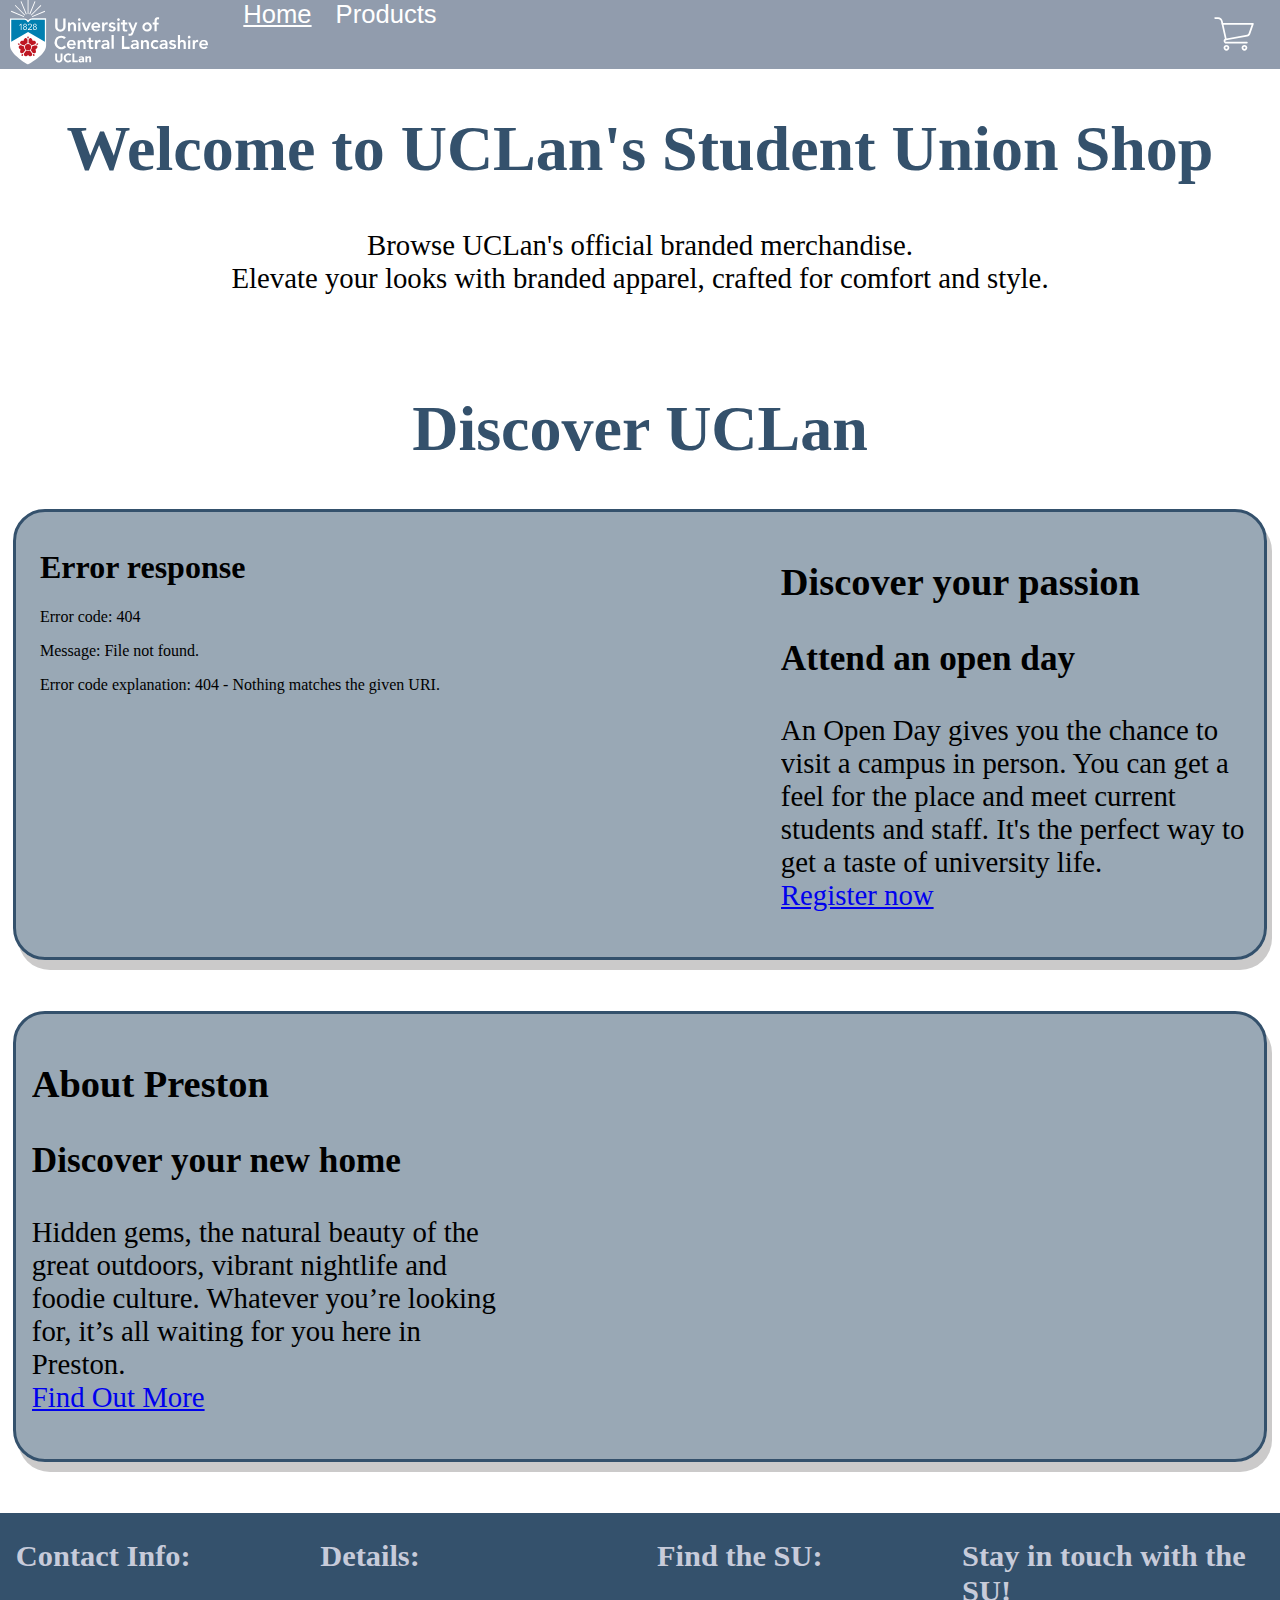
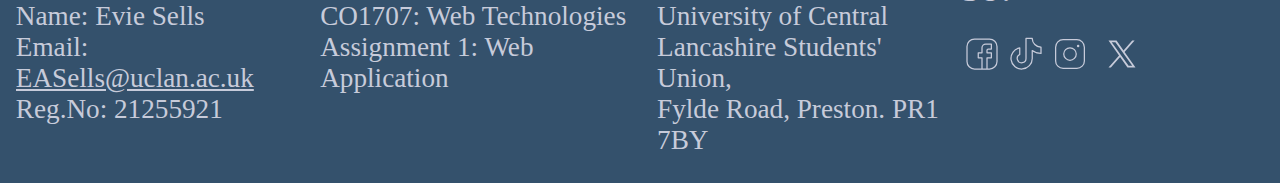
==== commit 714cd88b: "update to readme and navigation" ====
--- a/index.html
+++ b/index.html
@@ -22,27 +22,27 @@
 
 <body>
     <header>
-        <nav>
-            <!-- navigation bar -->
-            <div class="topNavBar">
-                <!-- adding in logo -->
-                <div class="logo">
-                    <img src="resources/images/logo.svg" alt="UCLan logo" height="65rem" >
-                </div>
+        <!-- navigation bar -->
+        <nav class="navBar">
+            
+            <!-- adding in logo -->
+            <div class="logo">
+                <img src="resources/images/logo.svg" alt="UCLan logo" height="65rem" >
+            </div>
 
-                <!-- adding in hamburg menu icon for mobile users -->
-                <a class="mobileMenuIcon splitNav" onclick="openHamburgerNav()"><img src="resources/images/other/hamburger-menu-icon.svg" alt="Menu" height="40px"></a>
+            <!-- adding in hamburg menu icon for mobile users -->
+            <a class="mobileMenuIcon splitNav" onclick="openHamburgerNav()"><img src="resources/images/other/hamburger-menu-icon.svg" alt="Menu" height="40"></a>
 
-                <!-- links for page navigation -->
-                <li id="navLinks">
-                    <a href="index.html" target="_self"  class="activePage">Home</a>
-                    <a href="products.html" target="_self" >Products</a>
-                    <a href="cart.html" target="_self" id="cartText">Cart</a> <!-- id allows to hide/display cart text -->
-                </li>
+            <!-- add in links -->
+            <ul class="navList">
+                <li class="navLinks activePage"><a href="index.html" target="_self">Home</a></li>
+                <li class="navLinks"><a href="products.html" target="_self" >Products</a></li>
+                <li class="navLinks cartText"><a href="cart.html" target="_self" >Cart</a></li> 
+            </ul>
 
-                <!-- cart menu icon for desktop / tablet -->
-                <a href="cart.html" id="cartIcon" class="splitNav"><img src="resources/images/other/shopping-cart-image.svg" alt="Cart" height="40px"></a>
-            </div>
+            <!-- cart menu icon for desktop / tablet -->
+            <a href="cart.html" class="splitNav cartIcon"><img src="resources/images/other/shopping-cart-image.svg" alt="Cart" height="40"></a>
+
         </nav>
     </header>
 
@@ -160,23 +160,23 @@
 
 <!-- script - JS -->
     <script>
-        // Open / Close hamburger navigation function
-        function openHamburgerNav()
-        {
-            // get navLink and set as linksNav
-            var linksNav = document.getElementById("navLinks");
+// Open / Close hamburger navigation function
+    function openHamburgerNav()
+    {
+        // get navLink and set as linksNav
+        var linksNav = document.getElementsByClassName("navList")[0];
             // If nav shown, hide
-            if (linksNav.style.display === "inline-table") {
+            if (linksNav.style.display === "inline-flex") {
                 linksNav.style.display = "none";
             } 
             // If nav hidden, show
             else {
-                linksNav.style.display = "inline-table";
+                linksNav.style.display = "inline-flex";
             }
-        }
+    }
 
-        //sets scroll height to 0 -- for products page
-        sessionStorage.setItem("scrollHeight", 0);
+    //sets scroll height to 0 -- for products page
+    sessionStorage.setItem("scrollHeight", 0);
 
     </script>
 </body>
--- a/style.css
+++ b/style.css
@@ -112,7 +112,6 @@
 }
 
 .productCard {
-    /* box-shadow: 0 4px 8px 0 rgba(0, 0, 0, 0.2); */
     border: solid #34516C;
     border-radius: 25px;
     max-width: 250px;
--- a/headFootStyle.css
+++ b/headFootStyle.css
@@ -3,56 +3,79 @@
 /* css applied to everything / all screens */
 * {
 box-sizing: border-box;
-overflow-x: hidden;
+/* overflow-x: hidden; */
 }
 
 /* css for navigation bar */
 header {
-width: 100%;
-height: auto;
-position: sticky;
-background-color: #919CAD; /* Silver from colour palette */
+    width: 100%;
+    height: auto;
+    position: sticky;
+    background-color: #919CAD; /* Silver from colour palette */
 }
 
 .logo {
-padding-left: 10px;
-padding-right: 25px;
-float: left;
-height: 15%;
-}
-
-.topNavBar a.activePage {
-text-decoration: underline;
-}
-
-.topNavBar {
-background-color: #919CAD;
-overflow: hidden;
-position: relative;
-}
-
-.topNavBar a {
-color: white;
-font-family: 'Segoe UI', Tahoma, 'Geneva', Verdana, sans-serif;
-padding: 14px 16px 0.9em;
-display: block;
-text-decoration: none;
-font-size: 1.5em;
-font-weight: 480;
-}
-
-.topNavBar a:hover {
-text-decoration: underline;
-}
-
-.topNavBar a.splitNav {
-float: right;
-padding-top: 1%; 
-}
-
-.topNavBar a.mobileMenuIcon:hover {
-opacity: 0.7;
-}
+    padding-left: 10px;
+    padding-right: 25px;
+    float: left;
+    height: 15%;
+}
+
+.navBar {
+    overflow: hidden;
+    position: relative;
+    display: inline;
+    padding:0;
+    margin: 0;
+}
+
+.navList {
+    padding:0;
+    margin: 0;
+    display: inline-flex;
+    flex-direction: row;
+}
+
+.navLinks {
+    display: inline;
+    list-style-type: none;
+    text-decoration: none;
+    font-size: 1.6em;
+    padding: 10px;
+    margin-top: 2.4%;
+    font-weight: 480;
+}
+
+.navList a {
+    text-decoration: none;
+    color: white;
+    font-family: 'Segoe UI', Tahoma, 'Geneva', Verdana, sans-serif;
+}
+
+.navList a:hover {
+    text-decoration: underline;
+}
+
+.navList .activePage {
+    text-decoration: underline;
+    color: white;
+}
+
+.navBar a.splitNav {
+    float: right;
+    padding-top: 1.1%;
+    padding-right: 2%;
+}
+
+.navBar a.splitNav:hover {
+    opacity: 0.8;
+} 
+
+
+
+
+
+
 
 /* css for footer */
 footer {
@@ -84,163 +107,171 @@
 
 /* css for mobile version */
 @media screen and (max-width: 768px) {
-/* css for navigation */
-.topNavBar a#cartIcon {
-    display: none;
-}
-
-.topNavBar #navLinks {
-    display: none;
-    width: 100%;
-    font-size: 0.8em;
-    background-color: rgb(52, 81, 108, 0.3);
-}
-
-.topNavBar a.mobileMenuIcon {
-    display: inline;
-}
-
-.topNavBar a#cartText {
-    display: inline-table;
-}
+    /* css for navigation */
+    .navList {
+        display: none;
+        flex-direction: column;
+        width: 100%;
+        font-size: 0.85em;
+        background-color: rgb(52, 81, 108, 0.3);
+    }
+    
+
+    /* cart text shown */
+    .navBar .navList li.cartText {
+        display: inline-table;
+    }
+
+    /* cart icon hidden */
+    .navBar a.cartIcon {
+        display: none;
+    }
+
+    /* hamburger menu shown  */
+    .navBar a.mobileMenuIcon {
+        display: inline;
+    }
+
 
 /* css for footer */
-.footH2 {
-    font-size: 1.25em;
-}
-
-.footP {
-    font-size: 1.1em;
-}
-
-.contactInfo {
-    margin-left: 5%;
-    margin-right: 2%;
-    text-decoration: none;
-    grid-column: 1;
-}
-
-.assignmentDetails {
-    margin-left: 2%;
-    margin-right: 2%;
-    grid-column: 2;
-}
-
-.FindSU {
-    margin-right: 2%;
-    margin-left: 5%;
-    grid-column: 1;
-    grid-row: 2;
-}
-
-.socialMediaIcons {
-    display: inline;
-    margin: 2%;
-    grid-column: 2;
-    grid-row: 2;
-}
+    .footH2 {
+        font-size: 1.25em;
+    }
+
+    .footP {
+        font-size: 1.1em;
+    }
+
+    .contactInfo {
+        margin-left: 5%;
+        margin-right: 2%;
+        text-decoration: none;
+        grid-column: 1;
+    }
+
+    .assignmentDetails {
+        margin-left: 2%;
+        margin-right: 2%;
+        grid-column: 2;
+    }
+
+    .FindSU {
+        margin-right: 2%;
+        margin-left: 5%;
+        grid-column: 1;
+        grid-row: 2;
+    }
+
+    .socialMediaIcons {
+        display: inline;
+        margin: 2%;
+        grid-column: 2;
+        grid-row: 2;
+    }
 
 }
 
 
 /* css for tablet version */
 @media screen and (max-width: 1024px) and (min-width: 769px) {
-/* css for navigation */
-.topNavBar a {
-    float: inline-start;
-}
-
-.topNavBar a#cartIcon {
-    display: inline;
-    padding-top: 1%; 
-}
-
-.topNavBar #navLinks {
-    display: inline-block;
-}
-
-.topNavBar a.mobileMenuIcon {
-    display: none;
-}
-
-.topNavBar a#cartText {
-    display: none;
-}
-
-/* css for footer */
-.footH2 {
-    font-size: 1.5em;
-}
-
-.footP {
-    font-size: 1.3em;
-}
-
-.contactInfo {
-    margin-left: 5%;
-    margin-right: 2%;
-    text-decoration: none;
-    grid-column: 1;
-}
-    
-.FindSU {
-    margin-right: 2%;
-    margin-left: 5%;
-    grid-column: 3;
-}
-
+    /* css for navigation */
+
+    .navList {
+        display: inline;
+        flex-direction: row;
+        padding-top: 2.4%;
+    }
+
+    /* cart text hidden */
+    .navBar .navList li.cartText {
+        display: none;
+    }
+
+    /* cart icon shown */
+    .navBar a.cartIcon {
+        display: inline;
+    }
+
+    /* hamburger menu hidden  */
+    .navBar a.mobileMenuIcon {
+        display: none;
+    }
+   
+
+    /* css for footer */
+    .footH2 {
+        font-size: 1.5em;
+    }
+
+    .footP {
+        font-size: 1.3em;
+    }
+
+    .contactInfo {
+        margin-left: 5%;
+        margin-right: 2%;
+        text-decoration: none;
+        grid-column: 1;
+    }
+        
+    .FindSU {
+        margin-right: 2%;
+        margin-left: 5%;
+        grid-column: 3;
+    }
 }
 
 
 
 /* css for desktop version */
 @media screen and (min-width: 1025px) {
-/* css for navigation */
-.topNavBar a {
-    float: inline-start;
-}
-
-.topNavBar a#cartIcon {
-    display: inline;
-    padding-top: 1%; 
-}
-
-.topNavBar #navLinks {
-    display: inline-block;
-}
-
-.topNavBar a.mobileMenuIcon {
-    display: none;
-}
-
-.topNavBar a#cartText {
-    display: none;
-}
-
-/* css for footer */
-.footH2 {
-    font-size: 1.9em;
-}
-
-.footP {
-    font-size: 1.7em;
-}
-
-.contactInfo {
-    margin-left: 5%;
-    margin-right: 2%;
-    text-decoration: none;
-    grid-column: 1;
-}
-
-.FindSU {
-    margin-right: 2%;
-    margin-left: 5%;
-    grid-column: 3;
-}
-
-.socialMediaIcons {
-    display: inline;
-    grid-column: 4;
-}
+    /* css for navigation */
+    .navList {
+        display: inline;
+        flex-direction: row;
+        padding-top: 2.4%;
+    }
+
+    /* cart text hidden */
+    .navBar .navList li.cartText {
+        display: none;
+    }
+
+    /* cart icon shown */
+    .navBar a.cartIcon {
+        display: inline;
+    }
+
+    /* hamburger menu hidden  */
+    .navBar a.mobileMenuIcon {
+        display: none;
+    }
+
+
+    /* css for footer */
+    .footH2 {
+        font-size: 1.9em;
+    }
+
+    .footP {
+        font-size: 1.7em;
+    }
+
+    .contactInfo {
+        margin-left: 5%;
+        margin-right: 2%;
+        text-decoration: none;
+        grid-column: 1;
+    }
+
+    .FindSU {
+        margin-right: 2%;
+        margin-left: 5%;
+        grid-column: 3;
+    }
+
+    .socialMediaIcons {
+        display: inline;
+        grid-column: 4;
+    }
 }